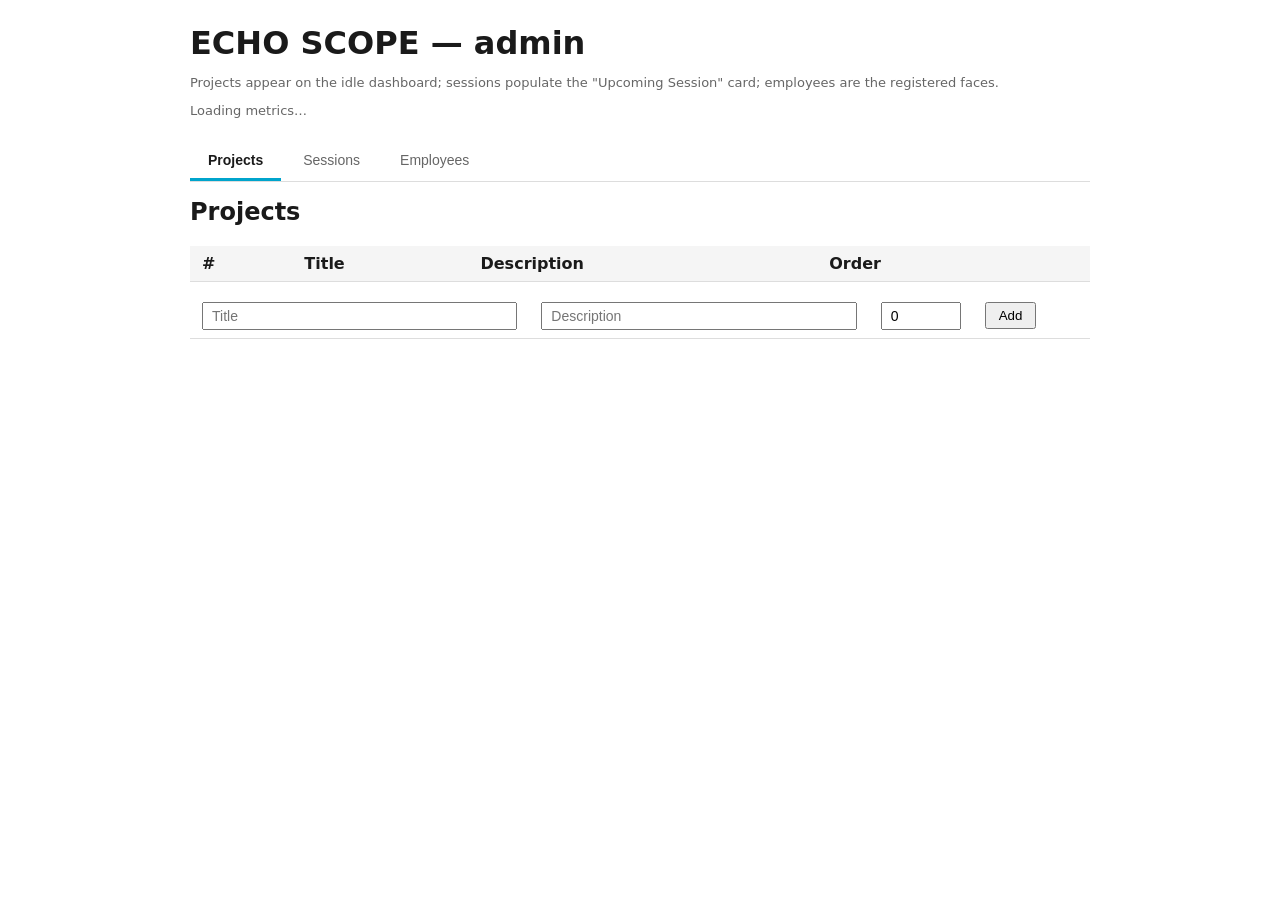
==== web/templates/admin.html @ 98e020f7 "ui: fix 1280x800 frame + tabbed admin - echo.css: SPA designed for exactly 1280x800. Body becomes a " ====
<!doctype html>
<html lang="en">
<head>
<meta charset="utf-8">
<meta name="viewport" content="width=device-width, initial-scale=1">
<title>ECHO SCOPE — admin</title>
<style>
  body { font-family: system-ui, sans-serif; max-width: 900px; margin: 24px auto;
         padding: 0 16px; color: #1a1a1a; }
  h1 { margin: 0 0 4px; }
  h2 { margin-top: 32px; }
  .sub { color: #666; font-size: 13px; }
  table { border-collapse: collapse; width: 100%; margin-top: 12px; }
  th, td { padding: 8px 12px; border-bottom: 1px solid #ddd; text-align: left; vertical-align: top; }
  th { background: #f5f5f5; }
  input[type=text], input[type=datetime-local], textarea {
    width: 100%; padding: 4px 8px; font-size: 14px; box-sizing: border-box; }
  button { cursor: pointer; padding: 4px 12px; }
  .danger { color: #b00; }
  .empty { color: #888; padding: 24px; text-align: center; }

  /* tabs */
  .tabs { display: flex; gap: 4px; border-bottom: 1px solid #ddd;
          margin-top: 24px; }
  .tab-btn { background: transparent; border: 0; padding: 10px 18px;
             font-size: 14px; color: #666; cursor: pointer;
             border-bottom: 3px solid transparent; }
  .tab-btn.active { color: #1a1a1a; border-bottom-color: #00a4cc;
                    font-weight: 600; }
  .tab-btn:hover { color: #1a1a1a; }
  .tab-panel { display: none; padding-top: 16px; }
  .tab-panel.active { display: block; }
  .tab-panel h2 { margin-top: 0; }
</style>
</head>
<body>

<h1>ECHO SCOPE — admin</h1>
<p class="sub">Projects appear on the idle dashboard; sessions populate the "Upcoming Session" card; employees are the registered faces.</p>

<p id="metrics" class="sub" style="margin-top: 12px;">Loading metrics…</p>

<div class="tabs">
  <button class="tab-btn active" data-tab="projects">Projects</button>
  <button class="tab-btn"        data-tab="sessions">Sessions</button>
  <button class="tab-btn"        data-tab="employees">Employees</button>
</div>

<section class="tab-panel active" data-panel="projects">
<h2>Projects</h2>
<table id="projects-table">
  <thead><tr><th>#</th><th>Title</th><th>Description</th><th>Order</th><th></th></tr></thead>
  <tbody></tbody>
</table>
<form id="add-project">
  <table><tr>
    <td><input type="text" name="title" placeholder="Title" required></td>
    <td><input type="text" name="description" placeholder="Description"></td>
    <td style="width:80px"><input type="text" name="ordering" placeholder="Order" value="0"></td>
    <td><button type="submit">Add</button></td>
  </tr></table>
</form>
</section>

<section class="tab-panel" data-panel="sessions">
<h2>Sessions</h2>
<table id="sessions-table">
  <thead><tr><th>#</th><th>Title</th><th>Starts</th><th>Ends</th><th>Notes</th><th></th></tr></thead>
  <tbody></tbody>
</table>
<form id="add-session">
  <table><tr>
    <td><input type="text" name="title" placeholder="Title" required></td>
    <td><input type="datetime-local" name="starts_at" required></td>
    <td><input type="datetime-local" name="ends_at"></td>
    <td><input type="text" name="notes" placeholder="Notes"></td>
    <td><button type="submit">Add</button></td>
  </tr></table>
</form>
</section>

<section class="tab-panel" data-panel="employees">
<h2>Employees (registered faces)</h2>
<table id="employees-table">
  <thead><tr><th>ID</th><th>Name</th><th>Samples</th><th>Registered</th><th></th></tr></thead>
  <tbody></tbody>
</table>
<p class="sub" style="margin-top: 6px;">
  To register a new person, use the kiosk: wake it up, stand in front of
  the camera, and follow the on-screen registration overlay.
</p>
</section>

<script>
async function refresh() {
  // metrics first so people see something quickly.
  try {
    const m = await fetch("/api/metrics").then(r => r.json());
    document.getElementById("metrics").innerHTML =
      `Total interactions: <b>${m.total}</b> · today: <b>${m.today}</b> · ` +
      `this week: <b>${m.week}</b> · best day: <b>${m.best_day || "—"}` +
      `${m.best_day ? ` (${m.best_count})` : ""}</b>`;
  } catch (e) { /* ignore */ }

  // Employees.
  try {
    const employees = await fetch("/api/employees").then(r => r.json());
    const etb = document.querySelector("#employees-table tbody");
    etb.innerHTML = "";
    if (!employees.length) {
      etb.innerHTML = '<tr><td colspan="5" class="empty">No employees registered yet.</td></tr>';
    } else for (const e of employees) {
      const tr = document.createElement("tr");
      tr.innerHTML = `<td><code>${escape(e.emp_id)}</code></td>
        <td>${escape(e.name)}</td>
        <td>${e.samples}</td>
        <td>${escape(e.created_at || "")}</td>
        <td>
          <button onclick="renameEmp('${escape(e.emp_id)}', '${escape(e.name)}')">Rename</button>
          <button onclick="delEmp('${escape(e.emp_id)}')" class="danger">Delete</button>
        </td>`;
      etb.appendChild(tr);
    }
  } catch (e) { /* ignore */ }

  const projects = await fetch("/api/projects").then(r => r.json());
  const ptb = document.querySelector("#projects-table tbody");
  ptb.innerHTML = "";
  for (const p of projects) {
    const tr = document.createElement("tr");
    tr.innerHTML = `<td>${p.id}</td><td>${escape(p.title)}</td>
      <td>${escape(p.description || "")}</td><td>${p.ordering}</td>
      <td><button onclick="del('projects', ${p.id})" class="danger">Delete</button></td>`;
    ptb.appendChild(tr);
  }
  const sessions = await fetch("/api/sessions").then(r => r.json());
  const stb = document.querySelector("#sessions-table tbody");
  stb.innerHTML = "";
  for (const s of sessions) {
    const tr = document.createElement("tr");
    tr.innerHTML = `<td>${s.id}</td><td>${escape(s.title)}</td>
      <td>${escape(s.starts_at)}</td><td>${escape(s.ends_at || "")}</td>
      <td>${escape(s.notes || "")}</td>
      <td><button onclick="del('sessions', ${s.id})" class="danger">Delete</button></td>`;
    stb.appendChild(tr);
  }
}
function escape(s) {
  return String(s).replace(/[&<>"]/g, c =>
    ({ "&":"&amp;", "<":"&lt;", ">":"&gt;", '"':"&quot;" }[c]));
}
async function del(kind, id) {
  if (!confirm("Delete?")) return;
  await fetch(`/api/${kind}/${id}`, { method: "DELETE" });
  refresh();
}
async function delEmp(emp_id) {
  if (!confirm(`Delete employee ${emp_id} and all face samples?`)) return;
  await fetch(`/api/employees/${encodeURIComponent(emp_id)}`,
              { method: "DELETE" });
  refresh();
}
async function renameEmp(emp_id, current) {
  const name = prompt(`Rename ${emp_id}:`, current);
  if (!name || name === current) return;
  await fetch(`/api/employees/${encodeURIComponent(emp_id)}`, {
    method: "POST", headers: { "Content-Type": "application/json" },
    body: JSON.stringify({ name }),
  });
  refresh();
}
document.getElementById("add-project").addEventListener("submit", async (ev) => {
  ev.preventDefault();
  const f = ev.target;
  await fetch("/api/projects", {
    method: "POST", headers: { "Content-Type": "application/json" },
    body: JSON.stringify({
      title: f.title.value, description: f.description.value,
      ordering: parseInt(f.ordering.value || "0", 10),
    }),
  });
  f.reset(); refresh();
});
document.getElementById("add-session").addEventListener("submit", async (ev) => {
  ev.preventDefault();
  const f = ev.target;
  await fetch("/api/sessions", {
    method: "POST", headers: { "Content-Type": "application/json" },
    body: JSON.stringify({
      title: f.title.value,
      starts_at: f.starts_at.value.replace("T", " ") + ":00",
      ends_at: f.ends_at.value ? f.ends_at.value.replace("T", " ") + ":00" : null,
      notes: f.notes.value,
    }),
  });
  f.reset(); refresh();
});
refresh();

// Tab switching.
document.querySelectorAll(".tab-btn").forEach(btn => {
  btn.addEventListener("click", () => {
    const name = btn.dataset.tab;
    document.querySelectorAll(".tab-btn").forEach(b =>
      b.classList.toggle("active", b === btn));
    document.querySelectorAll(".tab-panel").forEach(p =>
      p.classList.toggle("active", p.dataset.panel === name));
  });
});
</script>
</body>
</html>
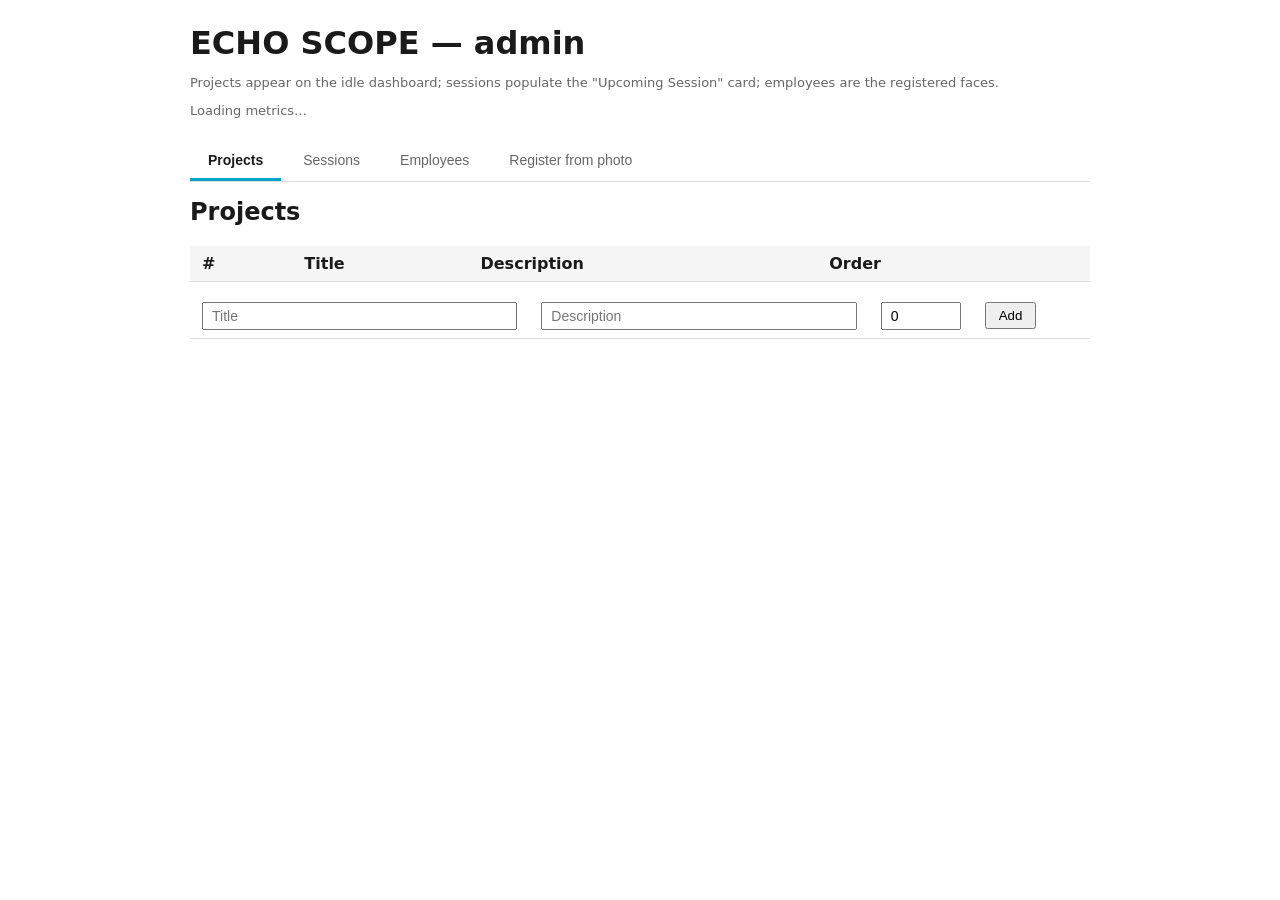
==== commit d21f2048: "register: photo upload moves to admin only; decline speaks + idles Two changes from feedback:  1. Ph" ====
--- a/web/templates/admin.html
+++ b/web/templates/admin.html
@@ -44,6 +44,7 @@
   <button class="tab-btn active" data-tab="projects">Projects</button>
   <button class="tab-btn"        data-tab="sessions">Sessions</button>
   <button class="tab-btn"        data-tab="employees">Employees</button>
+  <button class="tab-btn"        data-tab="photo-register">Register from photo</button>
 </div>
 
 <section class="tab-panel active" data-panel="projects">
@@ -86,9 +87,35 @@
   <tbody></tbody>
 </table>
 <p class="sub" style="margin-top: 6px;">
-  To register a new person, use the kiosk: wake it up, stand in front of
-  the camera, and follow the on-screen registration overlay.
+  Register from the kiosk (wake → camera flow) or from photos under the
+  "Register from photo" tab.
 </p>
+</section>
+
+<section class="tab-panel" data-panel="photo-register">
+<h2>Register from photo</h2>
+<p class="sub">Upload one or more photos of the same person. Each image
+that contains a clear, frontal face becomes one embedding. The kiosk
+recognises them next time they walk up.</p>
+<form id="photo-register-form" style="margin-top: 16px;">
+  <table>
+    <tr>
+      <td style="width: 200px"><input type="text" name="emp_id" placeholder="Employee ID" required></td>
+      <td><input type="text" name="name" placeholder="Full name" required></td>
+    </tr>
+    <tr>
+      <td colspan="2">
+        <input type="file" name="photos" accept="image/*" multiple required>
+        <p class="sub" style="margin-top: 4px;">Tip: 3-5 photos at slightly different angles work best.</p>
+      </td>
+    </tr>
+    <tr>
+      <td colspan="2"><button type="submit">Upload &amp; register</button>
+        <span id="photo-register-status" class="sub" style="margin-left: 12px;"></span>
+      </td>
+    </tr>
+  </table>
+</form>
 </section>
 
 <script>
@@ -195,6 +222,23 @@
   });
   f.reset(); refresh();
 });
+document.getElementById("photo-register-form").addEventListener("submit", async (ev) => {
+  ev.preventDefault();
+  const f = ev.target;
+  const status = document.getElementById("photo-register-status");
+  status.textContent = "Uploading…";
+  const fd = new FormData(f);
+  const r = await fetch("/api/register/photo", { method: "POST", body: fd });
+  if (r.ok) {
+    status.textContent = "Done — embeddings queued.";
+    f.reset();
+    refresh();
+  } else {
+    const t = await r.text();
+    status.textContent = `Failed: ${t || r.status}`;
+  }
+});
+
 refresh();
 
 // Tab switching.
